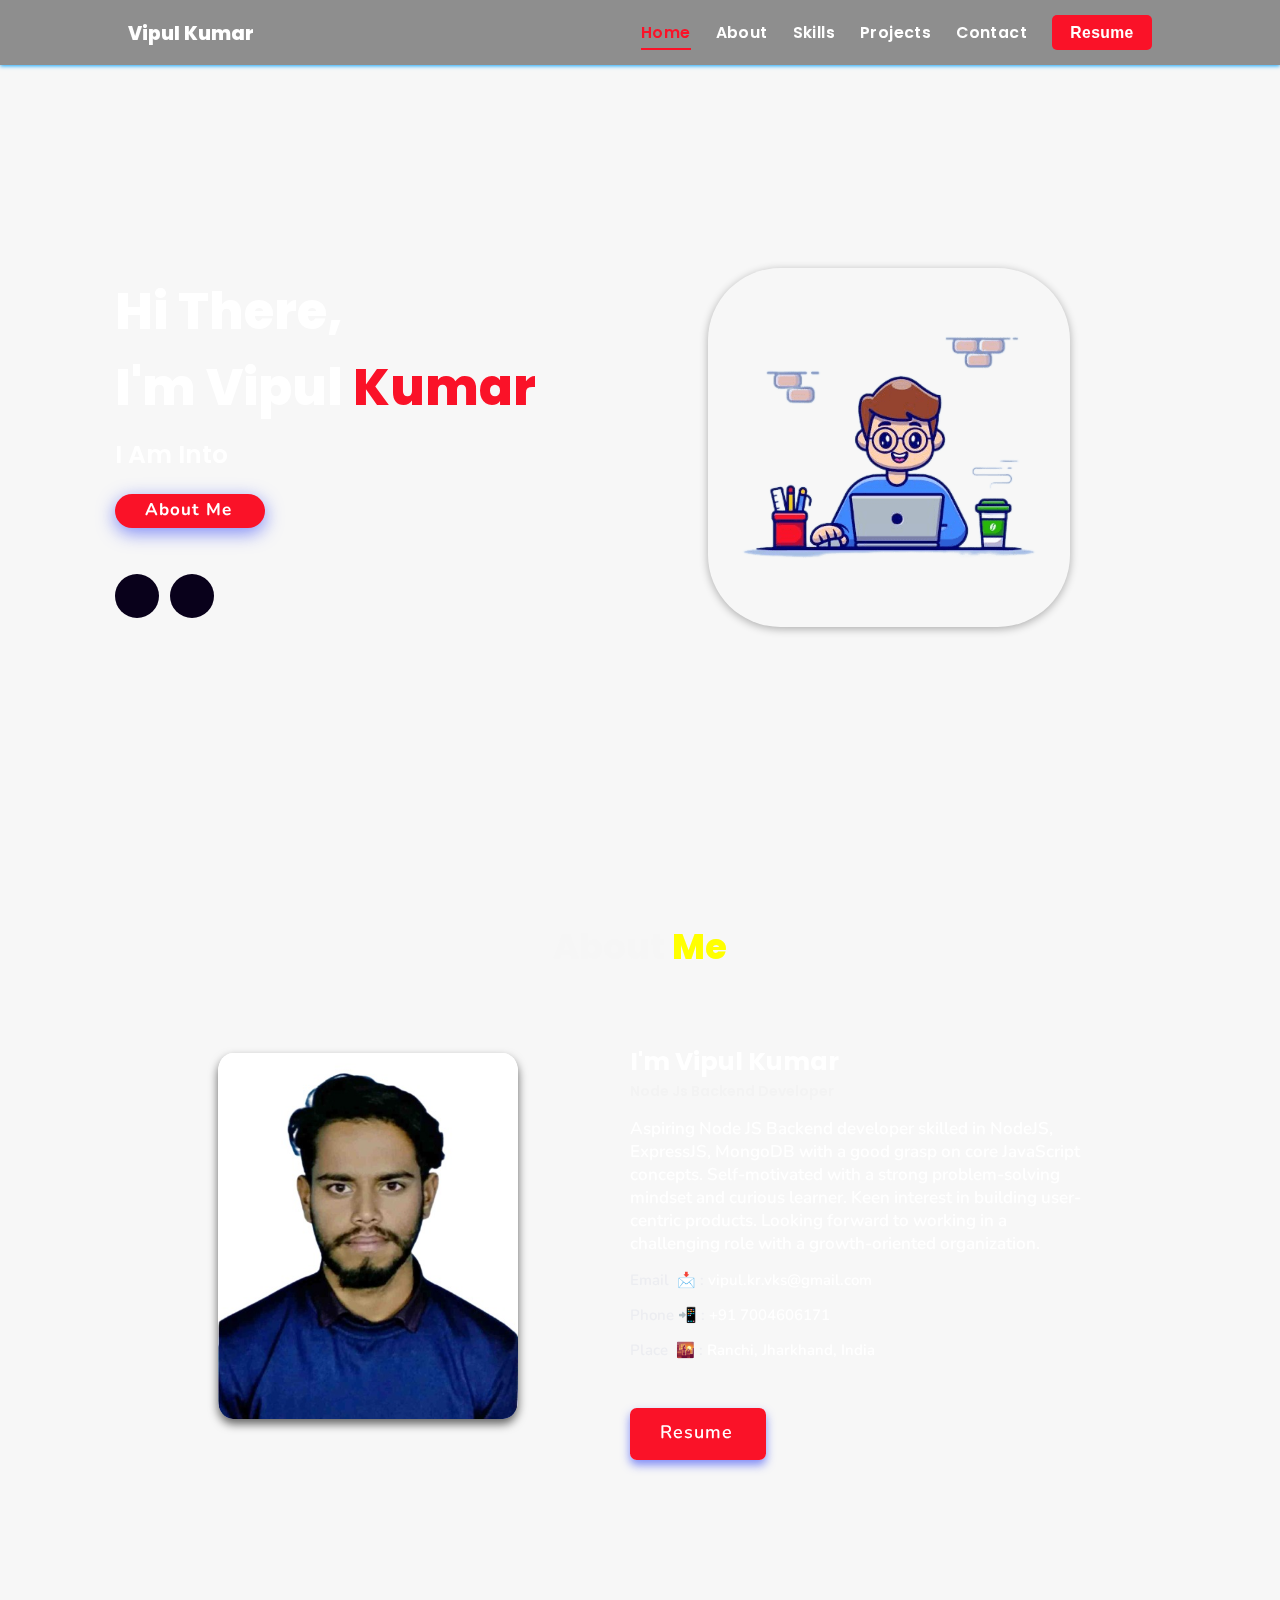
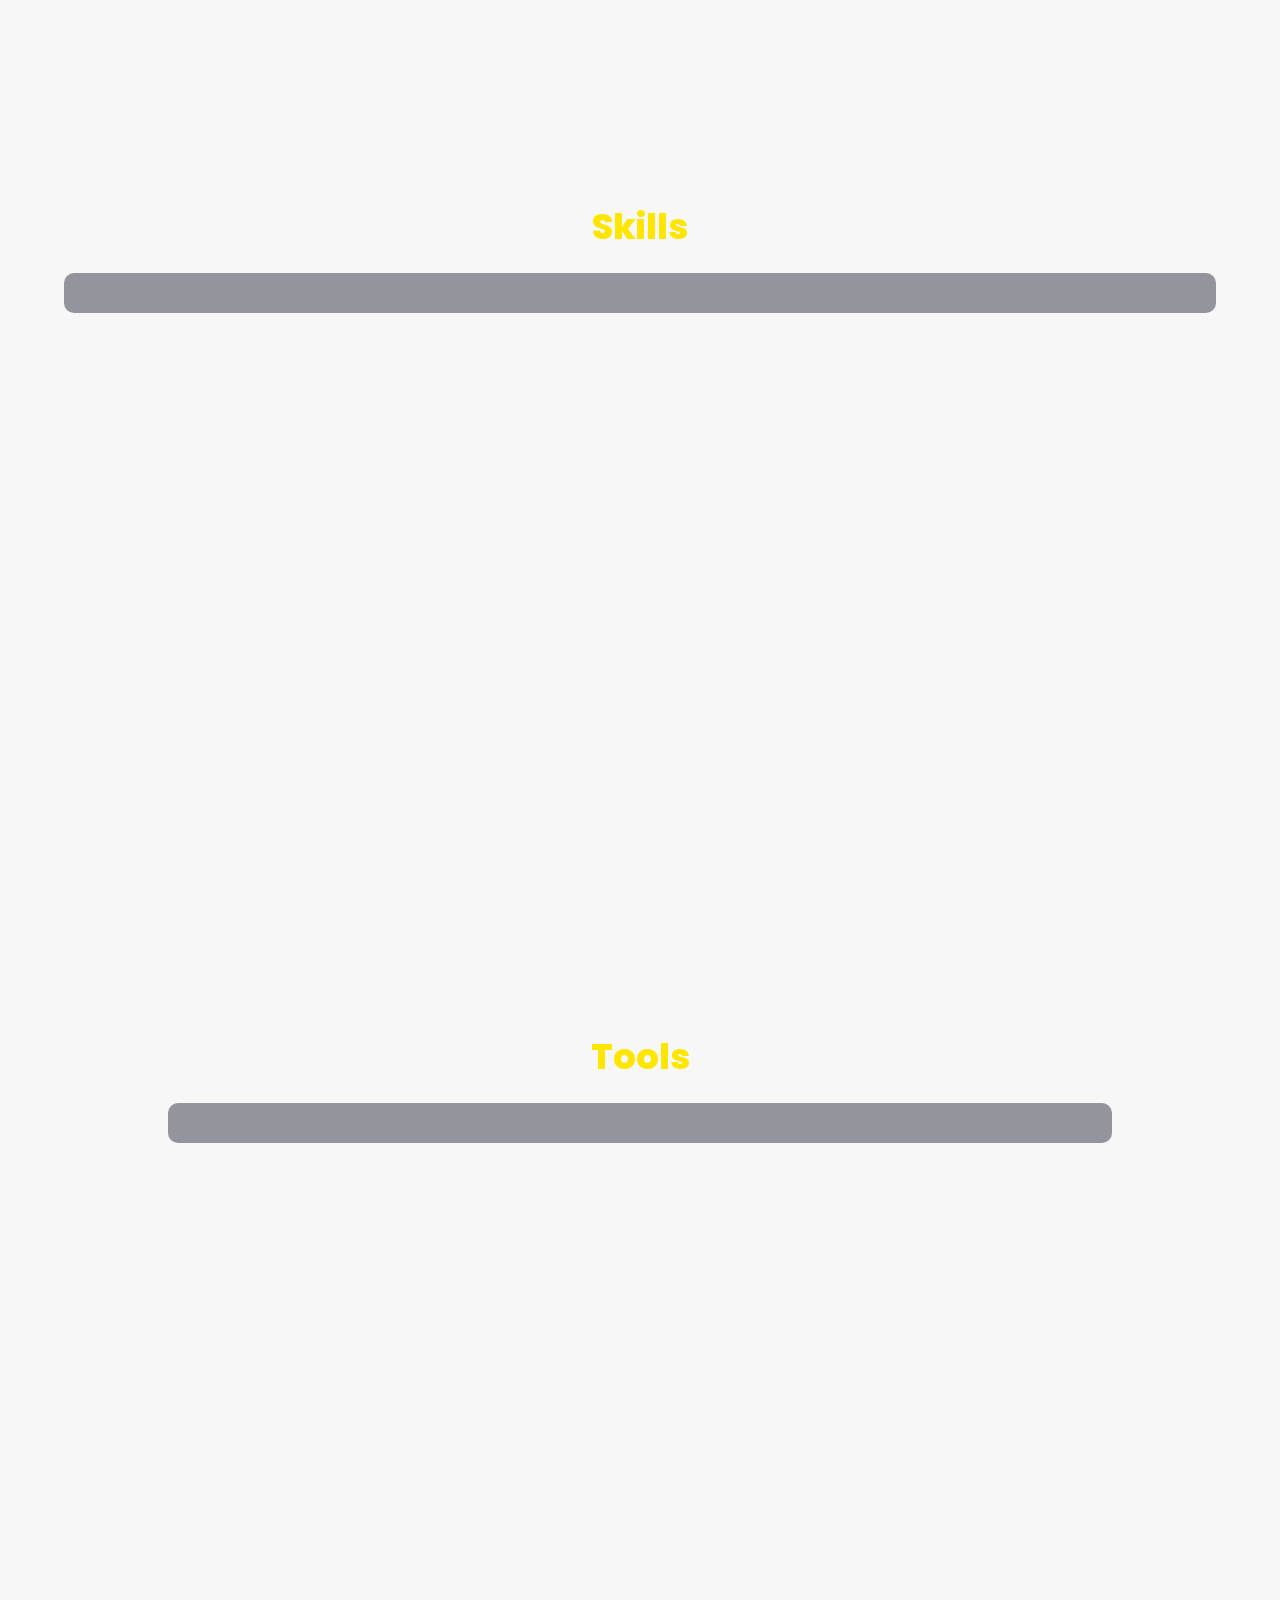
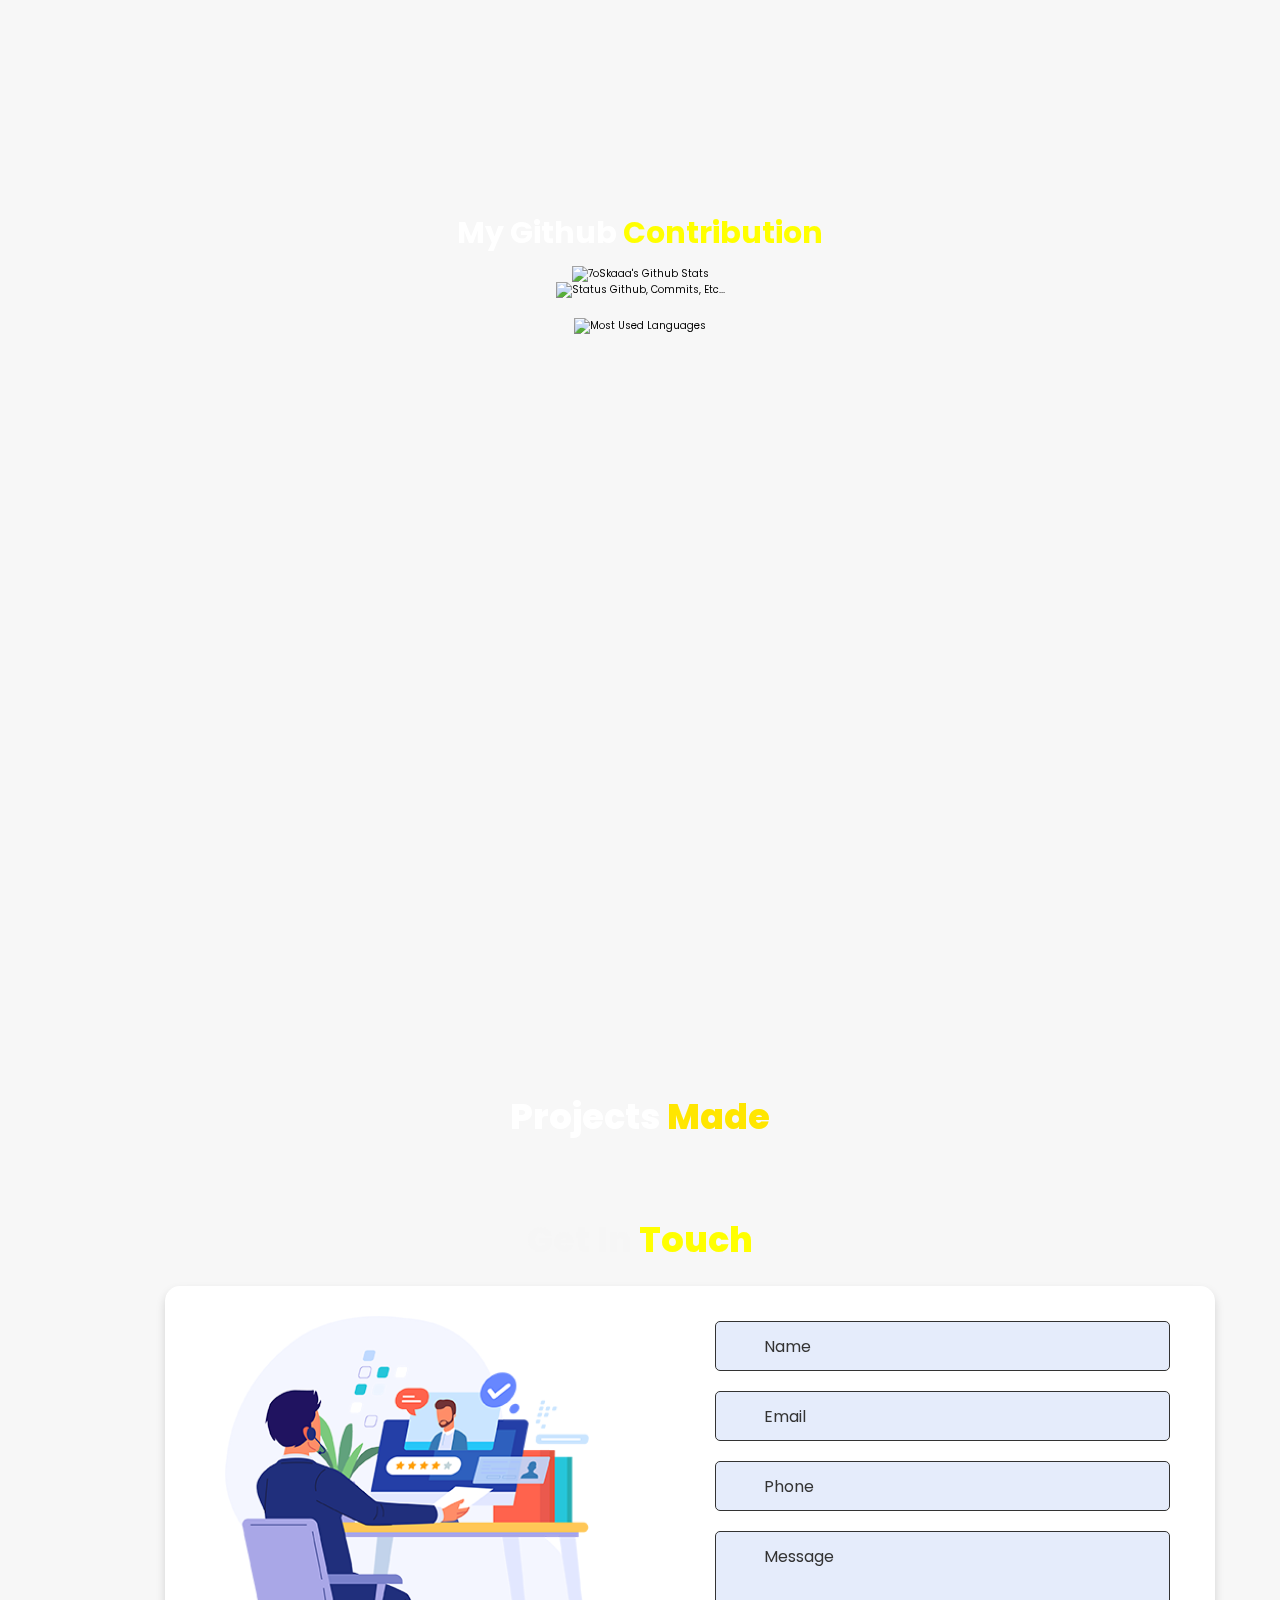
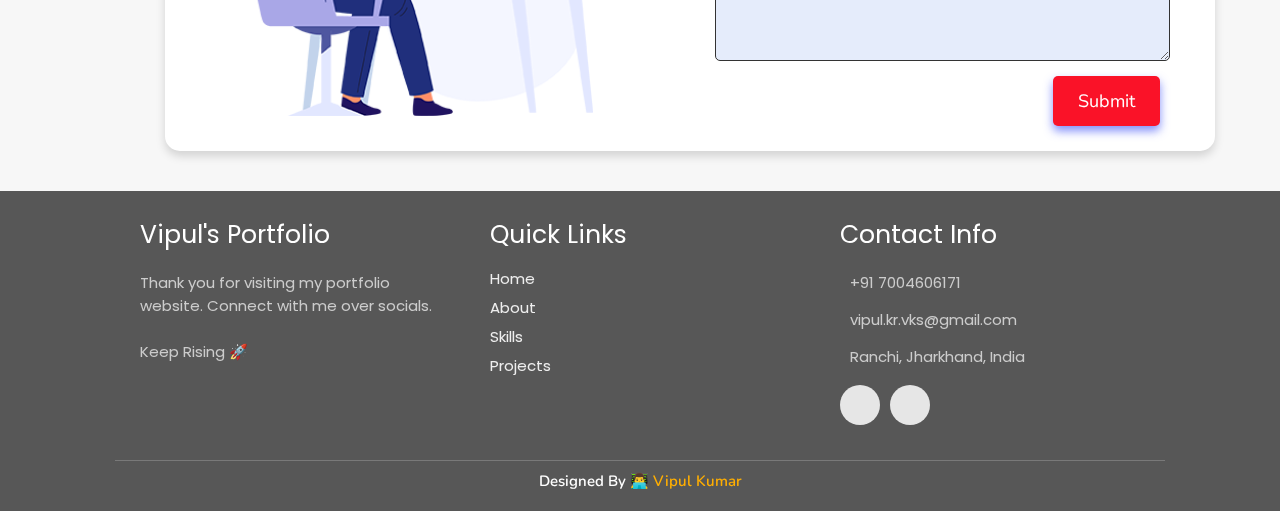
==== index.html @ 0ea87589 "testing" ====
<!DOCTYPE html>
<html lang="en">

<head>
  <meta charset="UTF-8">
  <meta http-equiv="X-UA-Compatible" content="IE=edge">
  <meta name="viewport" content="width=device-width, initial-scale=1.0">
  <meta name="keywords"
    content="VIpul Kumar, portfolio, personal portfolio, portfolio design, portfolio website, personal portfolio" />
  <meta name="description" content="Welcome to Vipul's Portfolio. Full Stack Developer" />
  <!-- Custom CSS -->
  <link rel="stylesheet" href="assets\css\style.css">
  <!-- Font Awesome -->
  <link rel="stylesheet" href="https://cdnjs.cloudflare.com/ajax/libs/font-awesome/5.15.3/css/all.min.css"
    integrity="sha512-iBBXm8fW90+nuLcSKlbmrPcLa0OT92xO1BIsZ+ywDWZCvqsWgccV3gFoRBv0z+8dLJgyAHIhR35VZc2oM/gI1w=="
    crossorigin="anonymous" referrerpolicy="no-referrer" />
  <link rel="stylesheet" href="https://unpkg.com/github-calendar@latest/dist/github-calendar-responsive.css" />

  <!-- Favicon -->

  <link id='favicon' rel="shortcut icon"
    href=""
    type="image/x-png">
  <title>Portfolio | Vipul Kumar</title>
  <script src="https://unpkg.com/eva-icons"></script>
</head>

<body>

  <video class="back-video" autoplay loop muted src="Video\pexels-pressmaster-3130284-3840x2160-30fps (online-video-cutter.com).mp4"></video>

  <!-- navbar starts -->
  <header>
    <a href="/" class="logo"><i class="fab fa-dev"></i> Vipul Kumar</a>

    <div id="menu" style="color: white;" class="fas fa-bars"></div>
    <nav id="nav-menu" class="navbar">
      <ul>
        <li><a class="active nav-link home" href="#home">Home</a></li>
        <li><a class="nav-link about" href="#about">About</a></li>
        <li><a class="nav-link skills" href="#skills">Skills</a></li>
        <li><a class="nav-link projects" href="#projects">Projects</a></li>
        <li><a class="nav-link contact" href="#contact">Contact</a></li>
        <li><button id="resume-button-1">
            <a id="resume-link-1" href="assets\Vipul-Kumar-Resume.pdf" download
              onclick="window.open('assets\Vipul-Kumar-Resume.pdf')" class="btn nav-link resume"><span>Resume</span>
              <!-- <i class="fas fa-chevron-down"></i> -->
            </a>
          </button></li>
      </ul>
    </nav>
  </header>
  <!-- navbar ends -->


  <!-- hero section starts -->
  <section class="home2" id="home">
    <!-- <div id="particles-js">
      

    </div> -->

    <div class="content">
      <h2>Hi There,<br /> I'm Vipul <span>Kumar</span></h2>
      <p>i am into <span class="typing-text"></span></p>
      <a href="#about" class="btn"><span>About Me</span>
        <i class="fas fa-arrow-circle-down"></i>
      </a>
      <div class="socials">
        <ul class="social-icons">
          <li><a class="linkedin" aria-label="LinkedIn" href="https://www.linkedin.com/in/vipul-kumar-931a021b8/"
              target="_blank"><i class="fab fa-linkedin"></i></a></li>
          <li><a class="github" aria-label="GitHub" href="https://github.com/vipullsingh" target="_blank"><i
                class="fab fa-github"></i></a></li>
        </ul>
      </div>
    </div>
    <div class="image">
      <img draggable="false" class="tilt" id="new23" src="assets\images\banner2.png" alt=""
        style="border-radius: 20%;">
    </div>
  </section>
  <!-- hero section ends -->


  <!-- about section starts -->
  <section class="about about2 section" id="about">
    <h2 class="heading"><i class="fas fa-user-alt"></i> About <span>Me</span></h2>

    <div class="row">

      <div class="image">
        <img draggable="false" class="tilt home-img" src="assets\images\vipul-kumar-photo.jpg" alt="">
      </div>
      <div class="content">
        <h3 id="user-detail-name">I'm Vipul Kumar <i class="fab fa-black-tie"></i></h3>
        <span class="tag">Node Js Backend Developer<i
            class="fas fa-mobile-altJava Backend DeveloperJava Backend Developer"></i></span>

        <p id="user-detail-intro">Aspiring Node JS Backend developer skilled in  NodeJS, ExpressJS, MongoDB with a good grasp on core JavaScript concepts. Self-motivated with a strong problem-solving mindset and curious learner.
          Keen interest in building user-centric products. Looking forward to working in a challenging role with a
          growth-oriented organization. </p>

        <div class="box-container">
          <div class="box">
            <!-- <p><span> age: </span> 22</p> -->
            <p><span> Email &nbsp;📩 : </span> vipul.kr.vks@gmail.com</p>
            <p><span> Phone 📲 : </span> +91 7004606171</p>
            <p><span> Place &nbsp;🌇 : </span> Ranchi, Jharkhand, India</p>
          </div>
          <div class="box">
          </div>
        </div>
        <!--  -->
        <div class="resumebtn">
          <button id="resume-button-2">

            <a id="resume-link-2" href="assets\Vipul-Kumar-Resume.pdf" download
              onclick="window.open('assets\Vipul-Kumar-Resume.pdf')" class="btn"><span>Resume</span>
              <i class="fas fa-chevron-right"></i>
            </a>
          </button>

        </div>

      </div>
    </div>
  </section>
  <!-- about section ends -->

  <!-- skills section starts -->
  <div class="skills2" id="skills" class="skills-card">

    <h2 class="heading"><i class="fas fa-laptop-code"></i><span> Skills</span></h2>

    <div class="container">
      <div class="row" id="skillsContainer">


      </div>
    </div>
  </div>
  <!-- skills section ends -->


<!-- tools section starts -->
  <section class="skills2" id="tools">

    <h2 class="heading"><i class="fas fa-tools"> </i><span>Tools</span></h2>

    <div class="container">
      <div class="row" id="toolsContainer">


      </div>
    </div>
  </section>
  <!-- tools section ends -->



  <section id="gitSection" style="text-align: center;">

    <div id="heading-git">

      <h1 id="ddd">My Github <span style="color: yellow">Contribution</span><span id="git-image"></span> </h1>


    </div>



    <div id="contri">


      <div>
        <img id="github-streak-stats" alt="7oSkaaa's Github Stats"
          src="https://github-readme-streak-stats.herokuapp.com/?user=vipullsingh&count_private=true&show_icons=true&custom_title=Github&theme=algolia&hide_border=true&bg_color=0,000000,130F40&layout=compact&border_radius=10" />

      </div>


      <div>
        <img id="github-stats-card" alt="status github, commits, etc..."
          src="https://github-readme-stats.vercel.app/api?username=vipullsingh&show_icons=true&count_private=true&theme=algolia&bg_color=0,000000,130F40&layout=compact&border_radius=10&hide_border=true">
      </div>
      <!--  -->

    </div>

    <div id="contri2">
      <img id="github-top-langs" alt="most used languages"
        src="https://github-readme-stats.vercel.app/api/top-langs/?username=vipullsingh&count_private=true&theme=algolia&bg_color=0,000000,130F40&layout=compact&border_radius=8&hide_border=true&langs_count=20&hide=hack,swift,kotlin,objective-c" />
    </div>

    <!-- Prepare a container for your calendar. -->
    <script
    src="https://unpkg.com/github-calendar@latest/dist/github-calendar.min.js">
  </script>
  
  <!-- Optionally, include the theme (if you don't want to struggle to write the CSS) -->
  <link
    rel="stylesheet"
    href="https://unpkg.com/github-calendar@latest/dist/github-calendar-responsive.css"
  />


    <div class="calendar react-activity-calendar tilt" id="calendwer"></div>

    <script>
      // const GitHubCalendar = require("github-calender")
      GitHubCalendar(".calendar", "vipullsingh");
  
      // or enable responsive functionality:
      GitHubCalendar(".calendar", "vipullsingh", { responsive: true });
      // Use a proxy
      // GitHubCalendar(".calendar", "vipullsingh", {
      //    proxy(vipullsingh) {
      //      return fetch(`https://your-proxy.com/github?user=${vipullsingh}`)
      //    }
      // }).then(r => r.text())
  </script>


  </section>

  <!-- work project section starts -->
  <div class="work" id="projects" class=".project-card">

    <h2 class="heading"><i class="fas fa-laptop-code"></i> Projects <span>Made</span></h2>

    <div class="box-container">



    </div>

  </div>
  <!-- work project section ends -->


  <!-- contact section starts -->
  <section class="contact2" id="contact2">

    <h2 class="heading"><i class="fas fa-headset"></i> Get in <span>Touch</span></h2>

    <div class="container">
      <div class="content">
        <div class="image-box">
          <img draggable="false" src="./assets/images/contact1.png" alt="">
        </div>
        <form id="contact-form">

          <div class="form-group">
            <div class="field">
              <input type="text" name="name" placeholder="Name" required>
              <i class='fas fa-user'></i>
            </div>
            <div class="field">
              <input type="text" name="email" placeholder="Email" required>
              <i class='fas fa-envelope'></i>
            </div>
            <div class="field">
              <input type="text" name="phone" placeholder="Phone">
              <i class='fas fa-phone-alt'></i>
            </div>
            <div class="message">
              <textarea placeholder="Message" name="message" required></textarea>
              <i class="fas fa-comment-dots"></i>
            </div>
          </div>
          <div class="button-area">
            <button type="submit">
              Submit <i class="fa fa-paper-plane"></i></button>
          </div>
        </form>
      </div>
    </div>
  </section>
  <!-- contact section ends -->


  <!-- footer section starts -->
  <section class="footer" id="contact">

    <div class="box-container">

      <div class="box">
        <h3>Vipul's Portfolio</h3>
        <p>Thank you for visiting my portfolio website. Connect with me over socials. <br /> <br /> Keep Rising 🚀</p>
      </div>

      <div class="box">
        <h3>quick links</h3>
        <a href="#home"><i class="fas fa-chevron-circle-right"></i> home</a>
        <a href="#about"><i class="fas fa-chevron-circle-right"></i> about</a>
        <a href="#skills"><i class="fas fa-chevron-circle-right"></i> skills</a>
        <a href="#projects"><i class="fas fa-chevron-circle-right"></i> projects</a>

      </div>
      <!--  -->
      <div class="box">
        <h3>contact info</h3>
        <p id="contact-phone"> <i class="fas fa-phone"></i>+91 7004606171</p>
        <p id="contact-email"> <i class="fas fa-envelope"></i>vipul.kr.vks@gmail.com</p>
        <p> <i class="fas fa-map-marked-alt"></i>Ranchi, Jharkhand, India</p>
        <div class="share">

          <a id="contact-linkedin" href="https://www.linkedin.com/in/vipul-kumar-931a021b8/" class="fab fa-linkedin"
            aria-label="LinkedIn" target="_blank"></a>
          <a id="contact-github" href="https://github.com/vipullsingh" class="fab fa-github" aria-label="GitHub"
            target="_blank"></a>

        </div>
      </div>
    </div>

    <h1 class="credit">Designed </i> by <a href="https://www.linkedin.com/in/vipul-kumar-931a021b8/"> 👨‍💻 Vipul Kumar</a></h1>
    <!-- <i class="fa fa-heart pulse"></i> -->
  </section>
  <!-- footer section ends -->


  <!-- scroll top btn -->
  <a href="#home" aria-label="ScrollTop" class="fas fa-angle-up" id="scroll-top"></a>
  <!-- scroll back to top -->


  <!-- ==== ALL MAJOR JAVASCRIPT CDNS STARTS ==== -->
  <!-- jquery cdn -->
  <script src="https://cdnjs.cloudflare.com/ajax/libs/jquery/3.6.0/jquery.min.js"
    integrity="sha512-894YE6QWD5I59HgZOGReFYm4dnWc1Qt5NtvYSaNcOP+u1T9qYdvdihz0PPSiiqn/+/3e7Jo4EaG7TubfWGUrMQ=="
    crossorigin="anonymous" referrerpolicy="no-referrer"></script>

  <!-- typed.js cdn -->
  <script src="https://cdnjs.cloudflare.com/ajax/libs/typed.js/2.0.5/typed.min.js"
    integrity="sha512-1KbKusm/hAtkX5FScVR5G36wodIMnVd/aP04af06iyQTkD17szAMGNmxfNH+tEuFp3Og/P5G32L1qEC47CZbUQ=="
    crossorigin="anonymous" referrerpolicy="no-referrer"></script>

  <!-- particle.js links -->
  <script src="./assets/js/particles.min.js"></script>
  <script src="./assets/js/app.js"></script>

  <!-- vanilla tilt.js links -->
  <script src="https://cdnjs.cloudflare.com/ajax/libs/vanilla-tilt/1.7.0/vanilla-tilt.min.js"
    integrity="sha512-SttpKhJqONuBVxbRcuH0wezjuX+BoFoli0yPsnrAADcHsQMW8rkR84ItFHGIkPvhnlRnE2FaifDOUw+EltbuHg=="
    crossorigin="anonymous" referrerpolicy="no-referrer"></script>

  <!-- scroll reveal anim -->
  <script src="https://unpkg.com/scrollreveal"></script>

  <script type="text/javascript" src="https://cdn.jsdelivr.net/npm/emailjs-com@3/dist/email.min.js"></script>

  <!-- ==== ALL MAJOR JAVASCRIPT CDNS ENDS ==== -->

  <script src="./assets/js/script.js"></script>

</body>

</html>
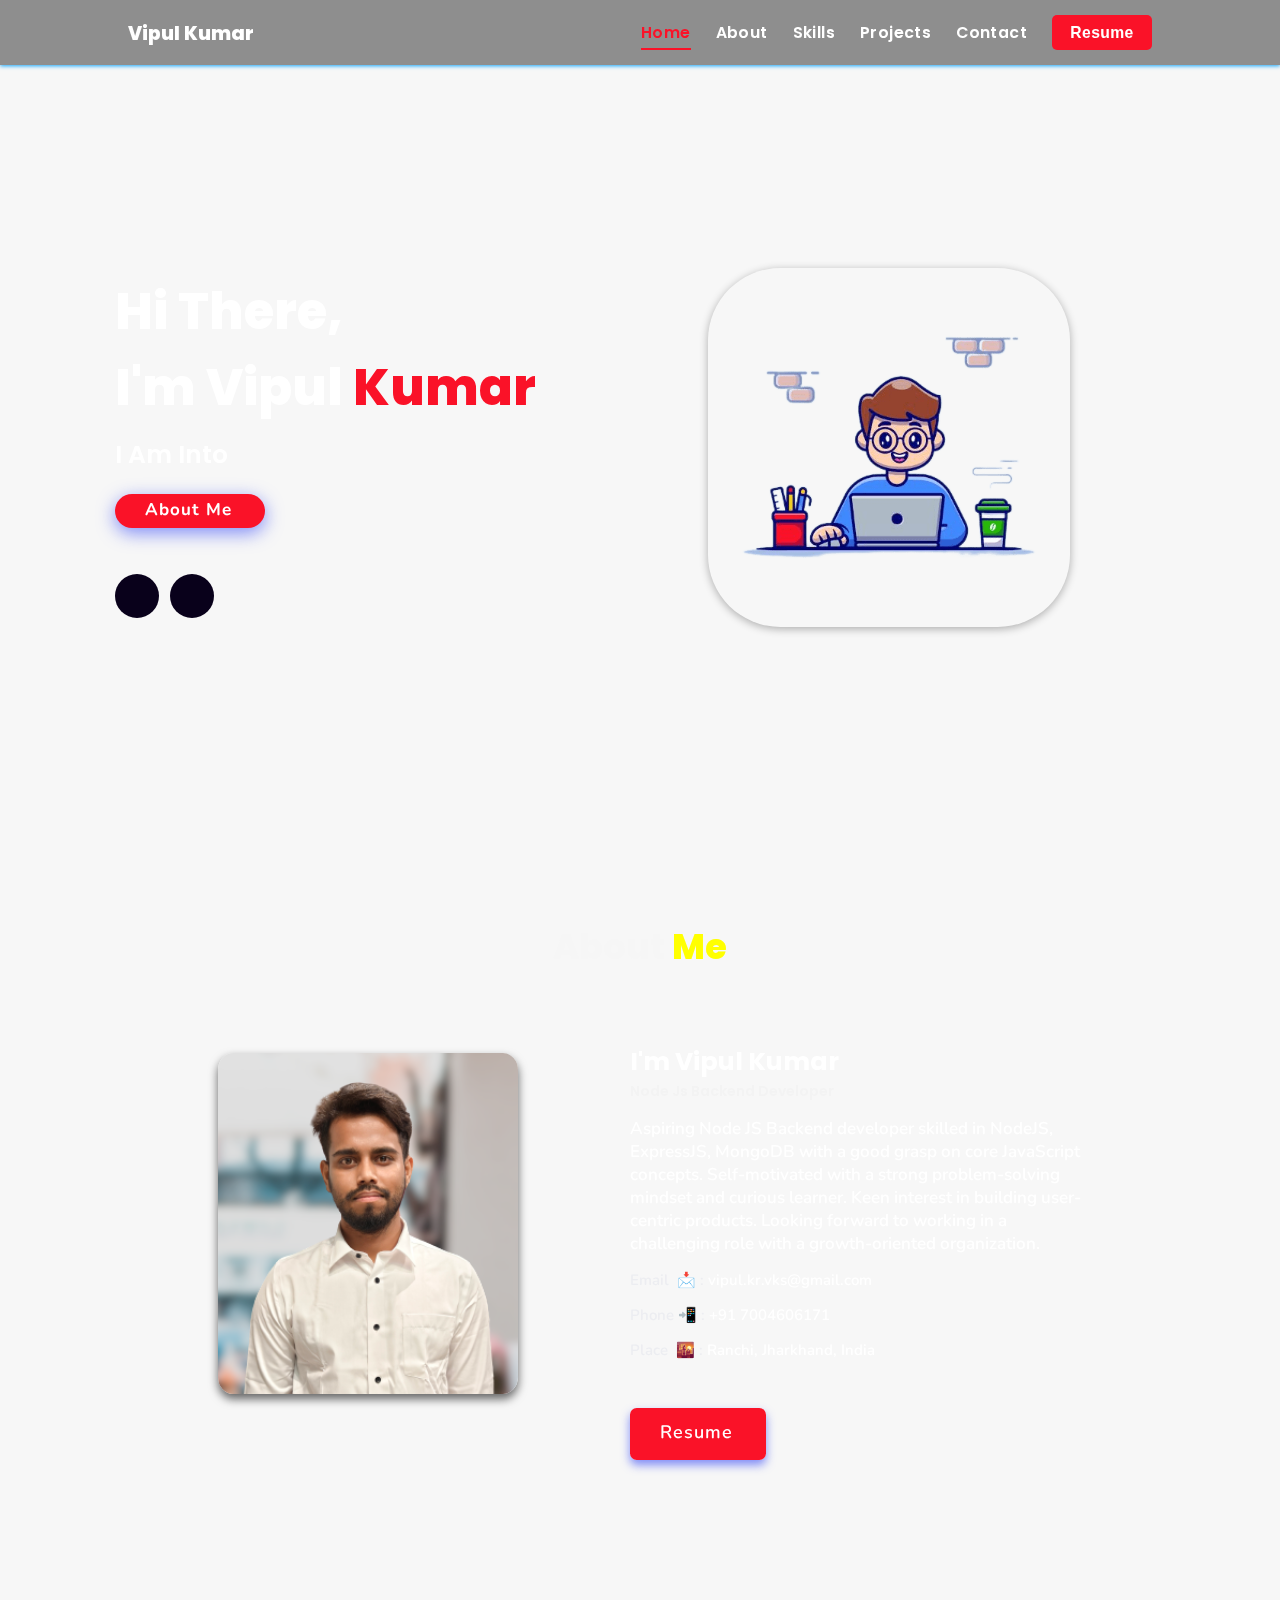
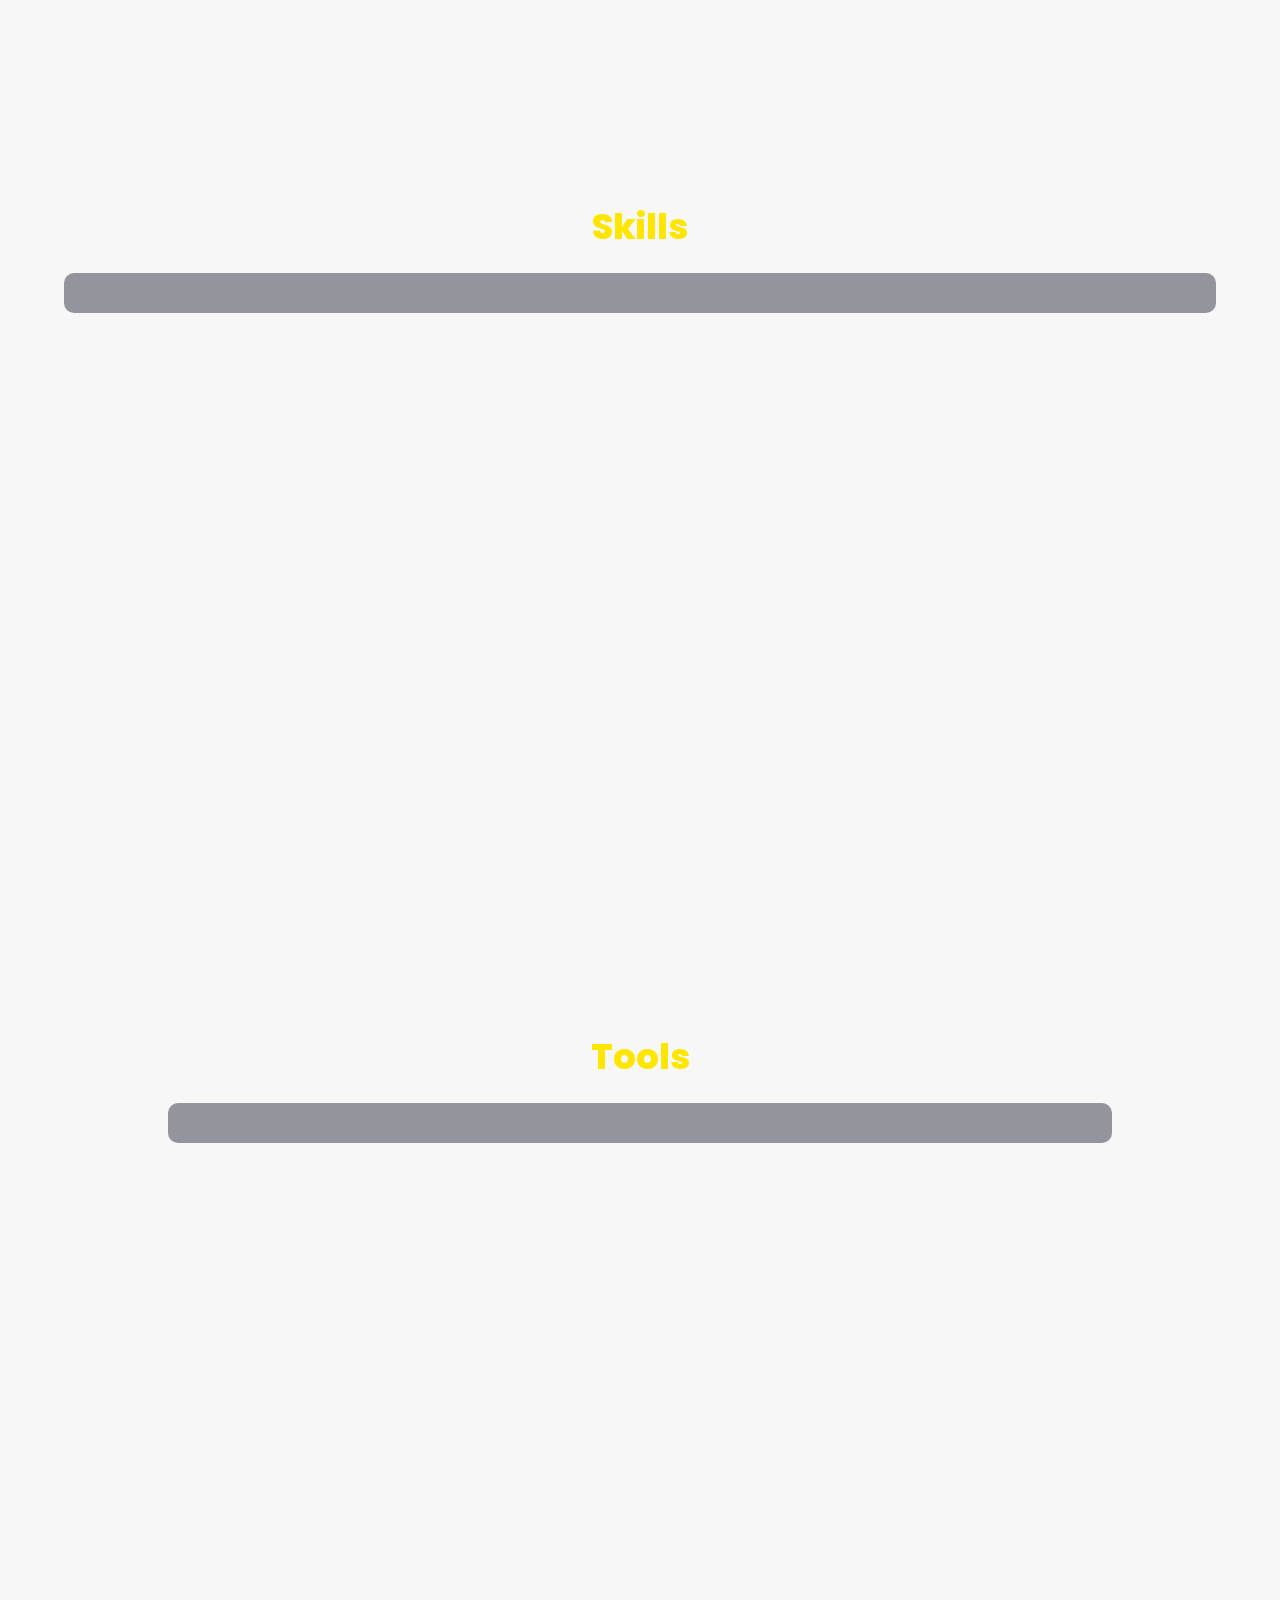
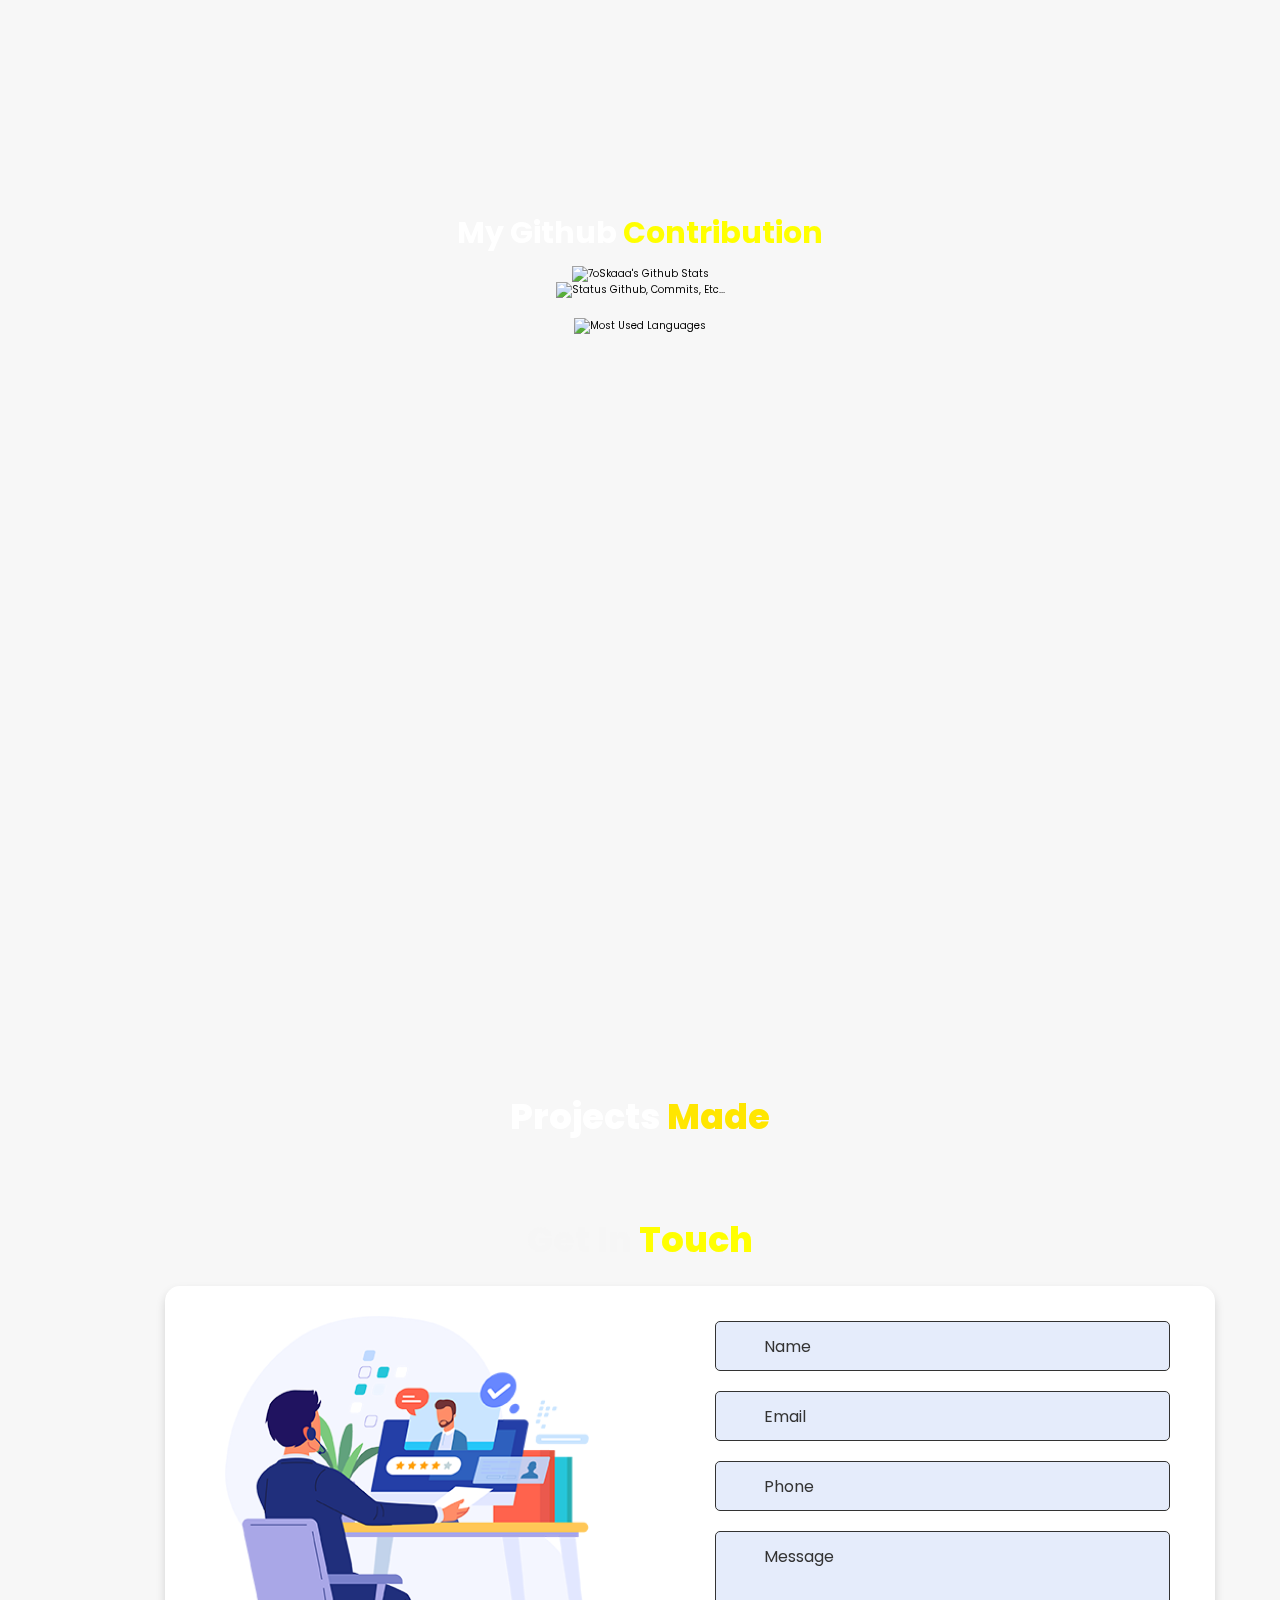
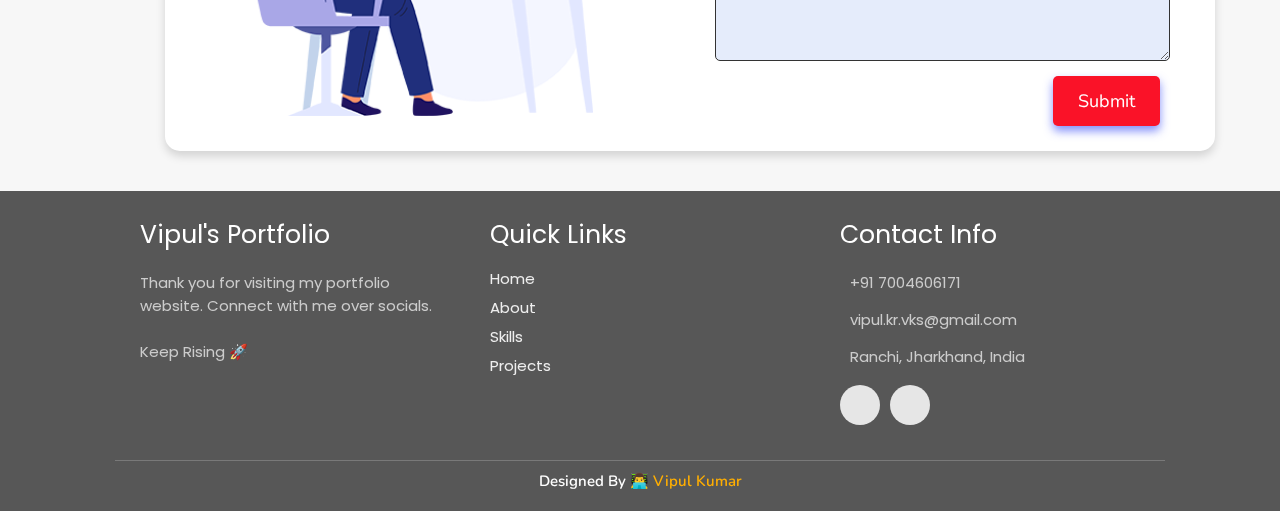
==== commit 38a0299a: "Profile photo update" ====
--- a/index.html
+++ b/index.html
@@ -6,7 +6,7 @@
   <meta http-equiv="X-UA-Compatible" content="IE=edge">
   <meta name="viewport" content="width=device-width, initial-scale=1.0">
   <meta name="keywords"
-    content="VIpul Kumar, portfolio, personal portfolio, portfolio design, portfolio website, personal portfolio" />
+    content="Vipul Kumar, portfolio, personal portfolio, portfolio design, portfolio website, personal portfolio" />
   <meta name="description" content="Welcome to Vipul's Portfolio. Full Stack Developer" />
   <!-- Custom CSS -->
   <link rel="stylesheet" href="assets\css\style.css">
@@ -19,7 +19,7 @@
   <!-- Favicon -->
 
   <link id='favicon' rel="shortcut icon"
-    href=""
+    href="assets\images\professional-portfolio.png"
     type="image/x-png">
   <title>Portfolio | Vipul Kumar</title>
   <script src="https://unpkg.com/eva-icons"></script>
@@ -42,8 +42,8 @@
         <li><a class="nav-link projects" href="#projects">Projects</a></li>
         <li><a class="nav-link contact" href="#contact">Contact</a></li>
         <li><button id="resume-button-1">
-            <a id="resume-link-1" href="assets\Vipul-Kumar-Resume.pdf" download
-              onclick="window.open('assets\Vipul-Kumar-Resume.pdf')" class="btn nav-link resume"><span>Resume</span>
+            <a id="resume-link-1" href="assets\Vipul_Kumar_Resume.pdf" download
+              onclick="window.open('assets/Vipul_Kumar_Resume.pdf')" class="btn nav-link resume"><span>Resume</span>
               <!-- <i class="fas fa-chevron-down"></i> -->
             </a>
           </button></li>
@@ -90,7 +90,7 @@
     <div class="row">
 
       <div class="image">
-        <img draggable="false" class="tilt home-img" src="assets\images\vipul-kumar-photo.jpg" alt="">
+        <img draggable="false" class="tilt home-img" src="assets\images\vipul-kumar-photo.png" alt="">
       </div>
       <div class="content">
         <h3 id="user-detail-name">I'm Vipul Kumar <i class="fab fa-black-tie"></i></h3>
@@ -115,8 +115,8 @@
         <div class="resumebtn">
           <button id="resume-button-2">
 
-            <a id="resume-link-2" href="assets\Vipul-Kumar-Resume.pdf" download
-              onclick="window.open('assets\Vipul-Kumar-Resume.pdf')" class="btn"><span>Resume</span>
+            <a id="resume-link-2" href="assets\Vipul_Kumar_Resume.pdf" download
+              onclick="window.open('assets/Vipul_Kumar_Resume.pdf')" class="btn"><span>Resume</span>
               <i class="fas fa-chevron-right"></i>
             </a>
           </button>
